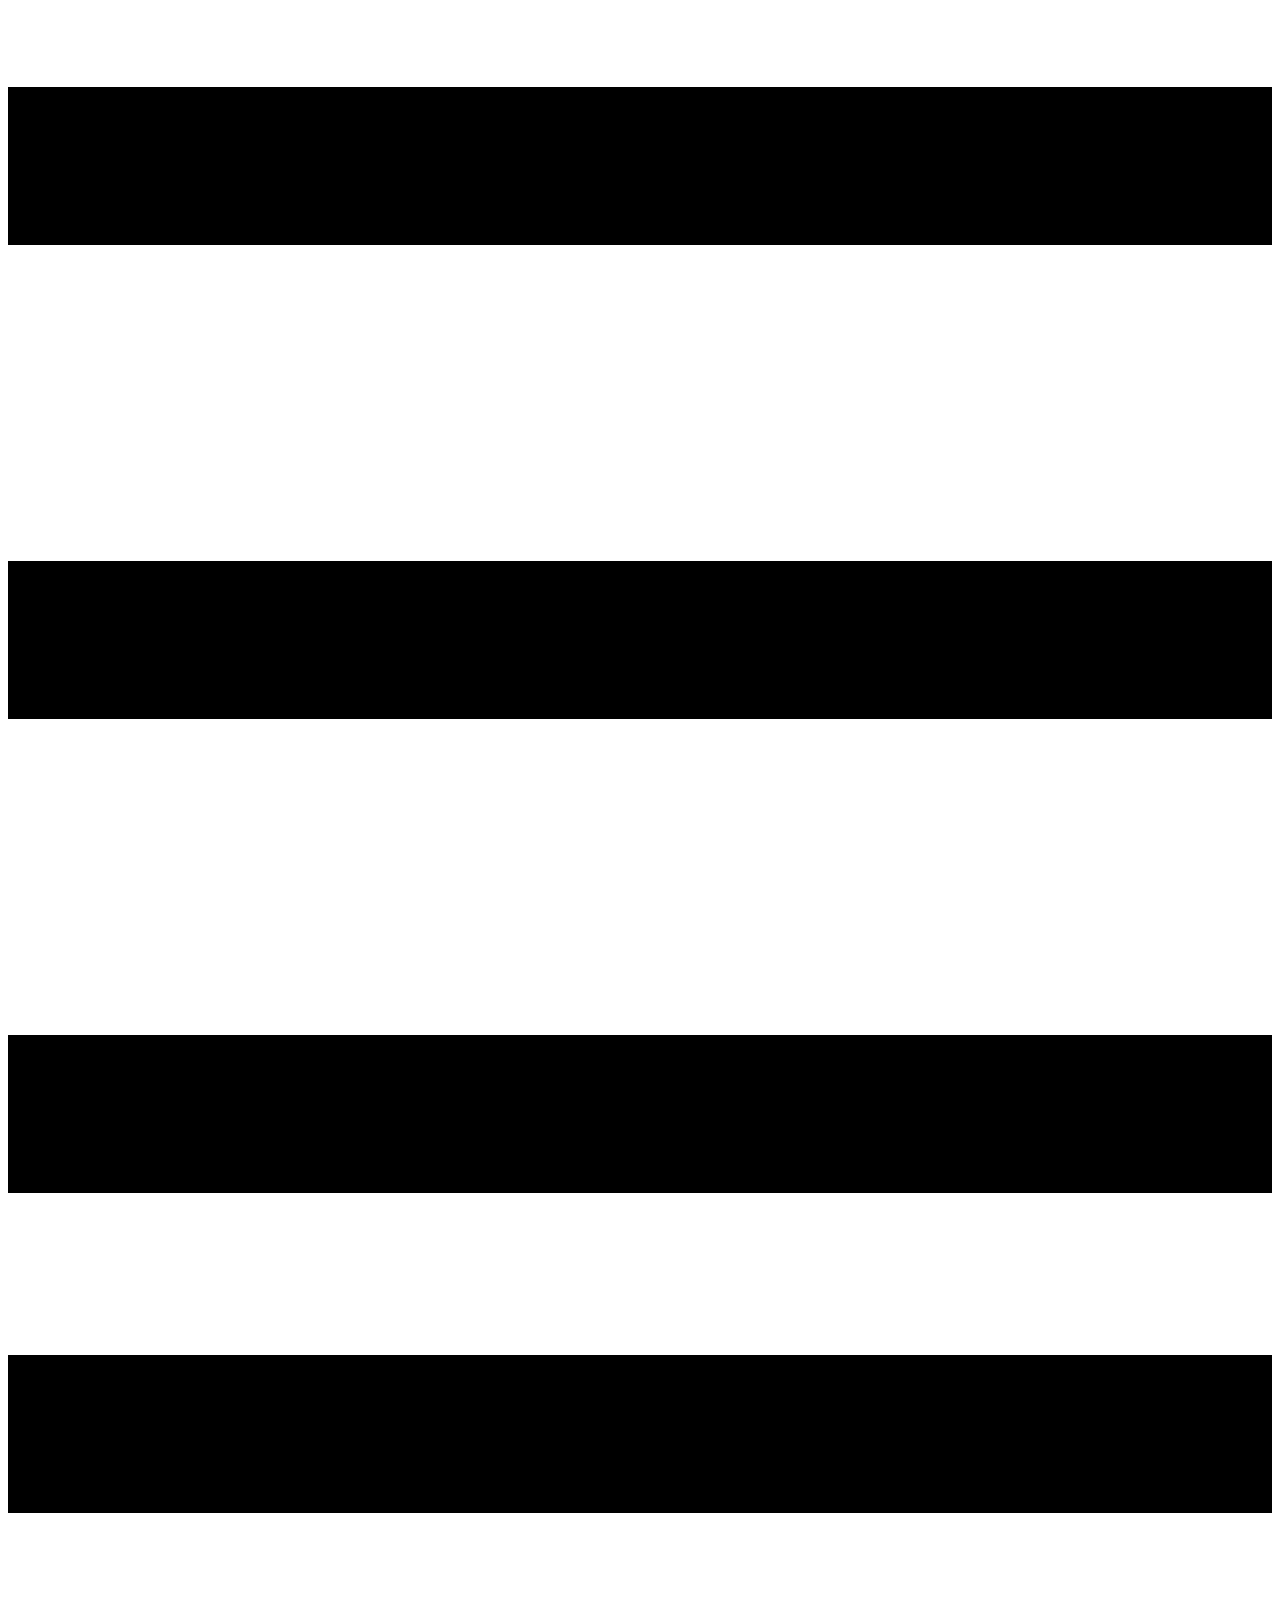
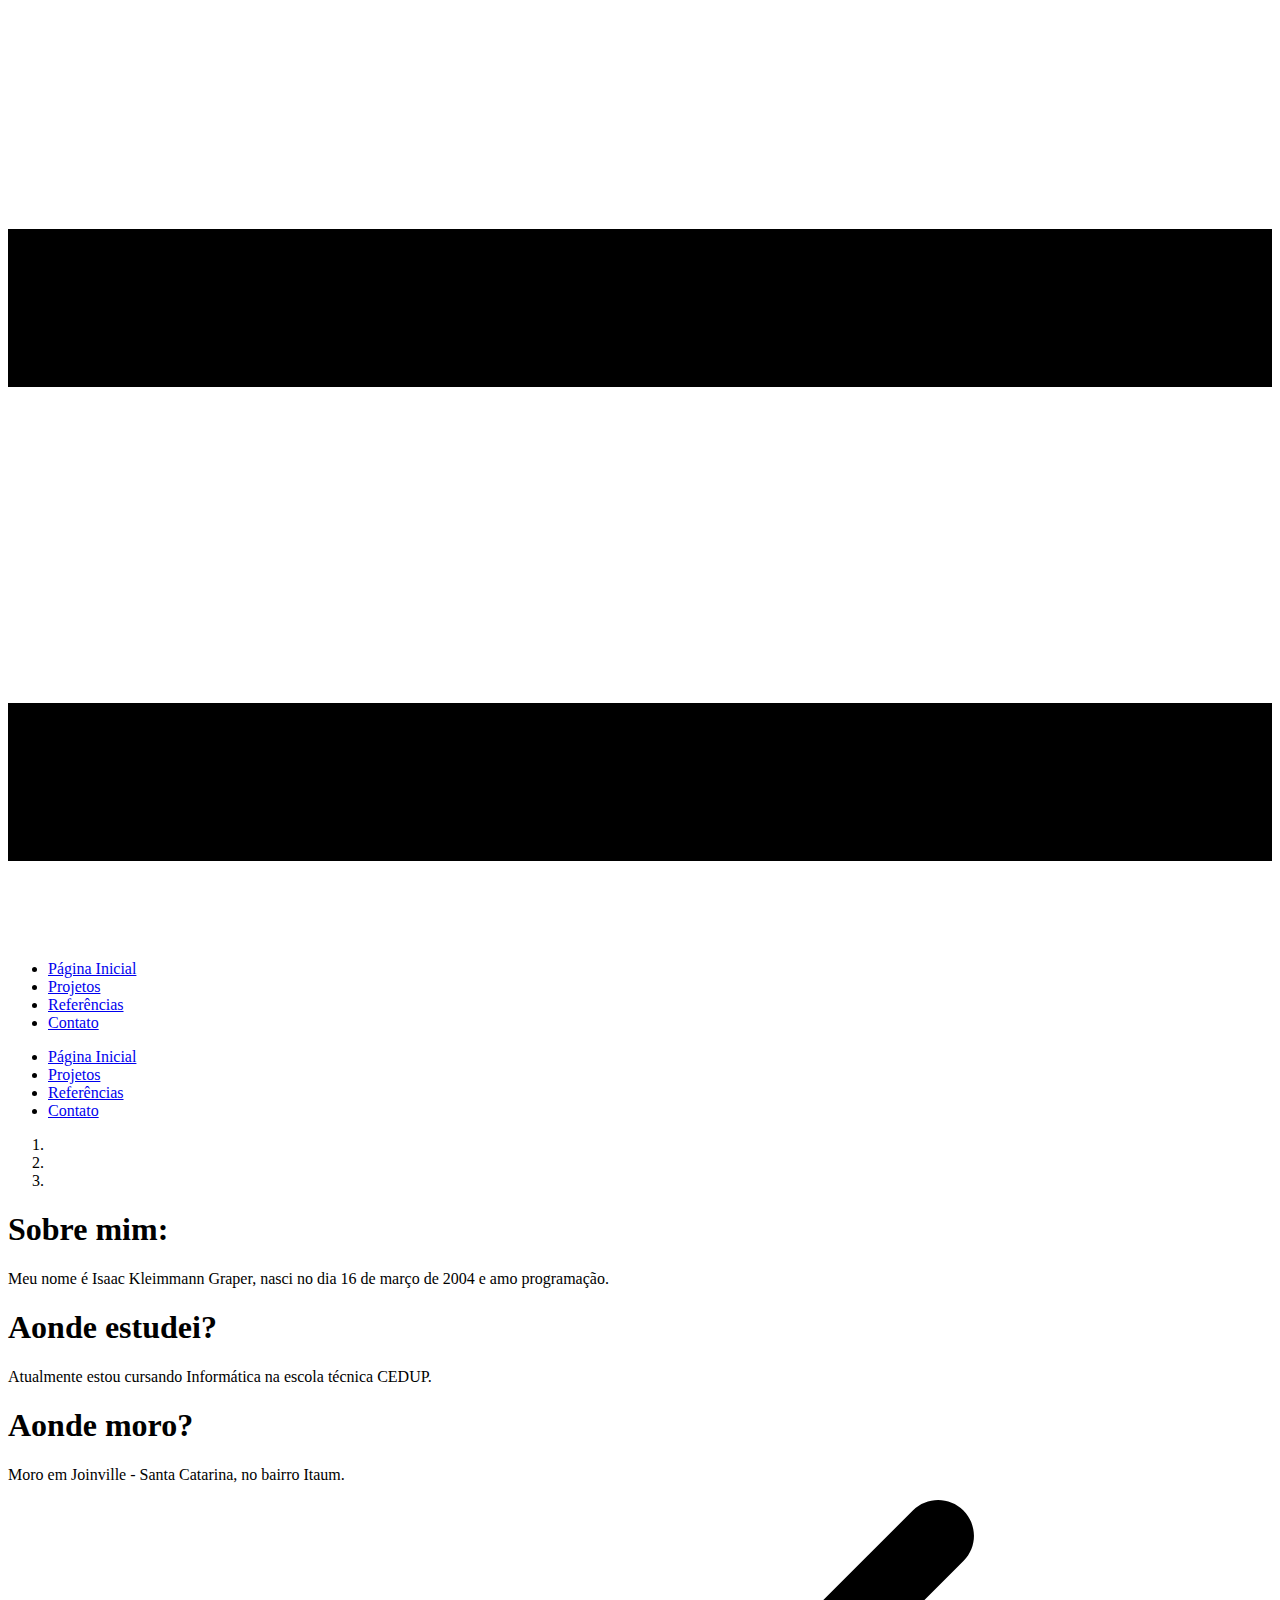
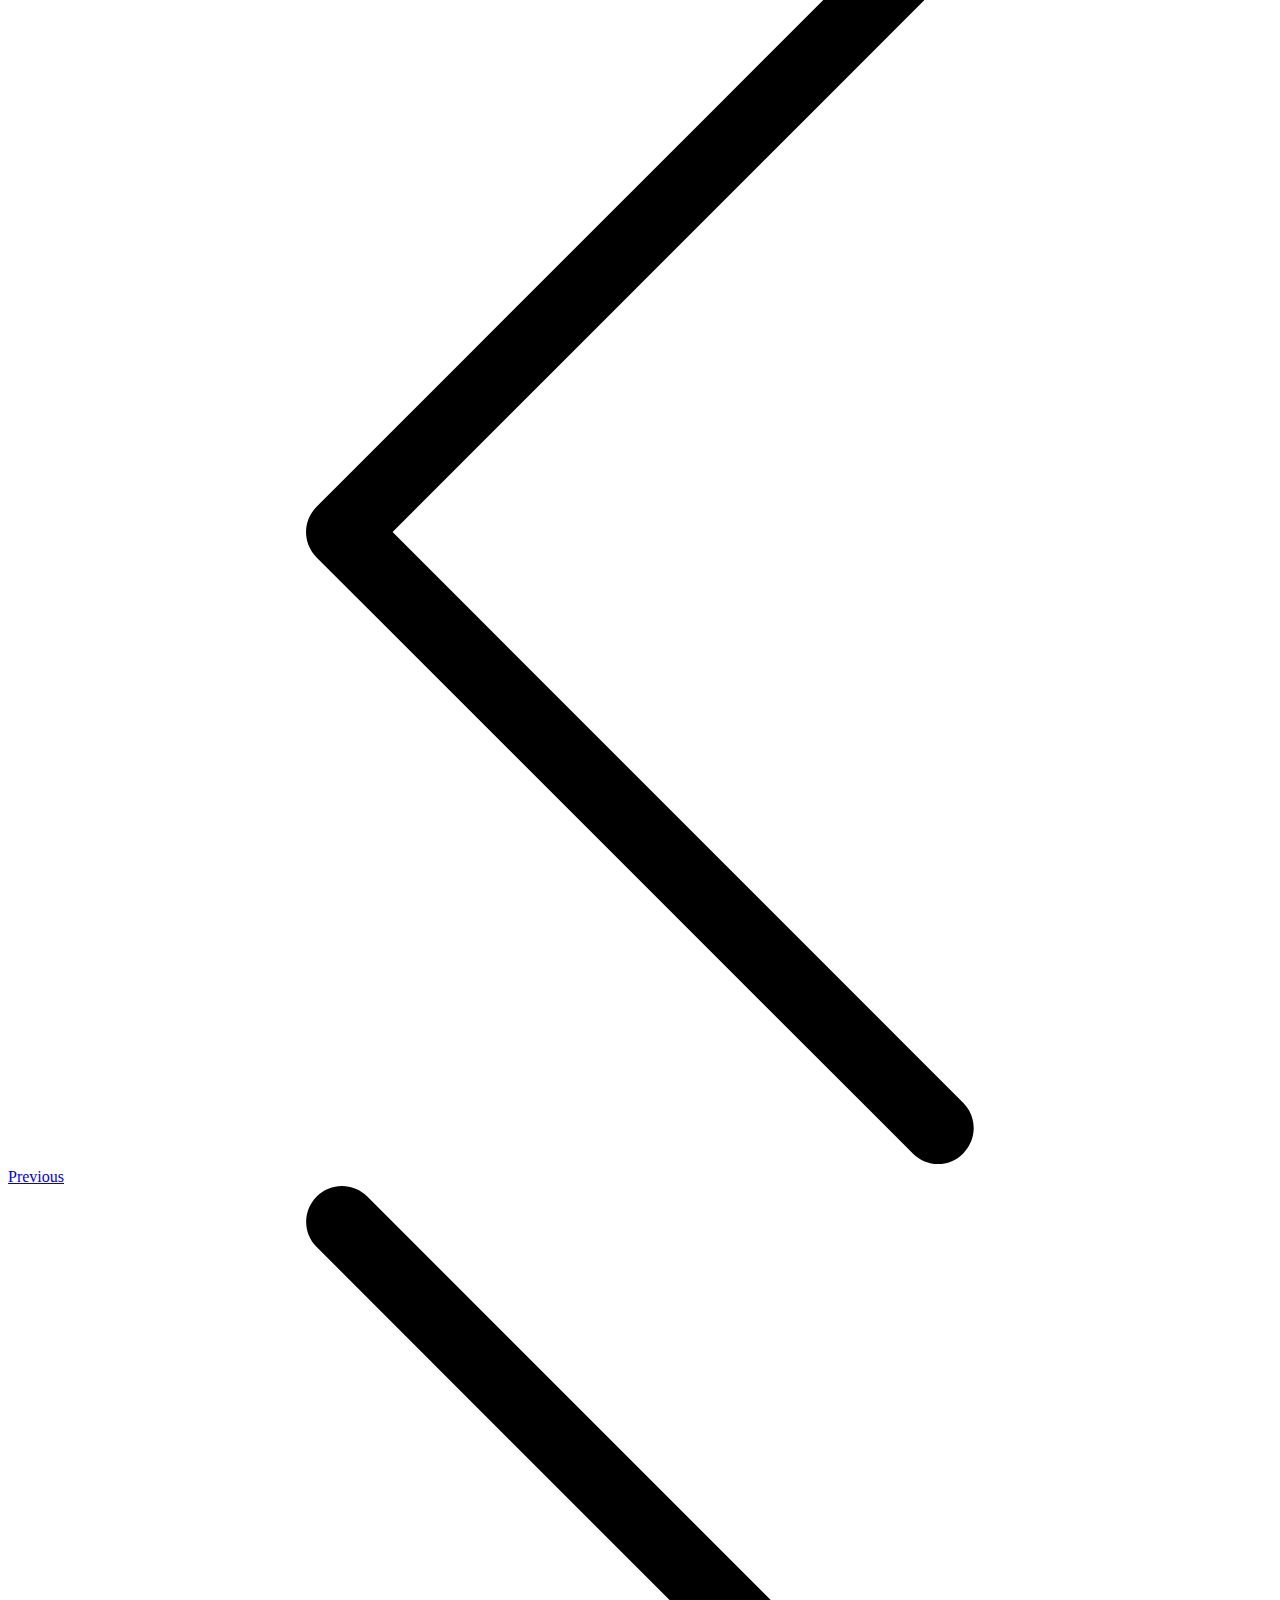
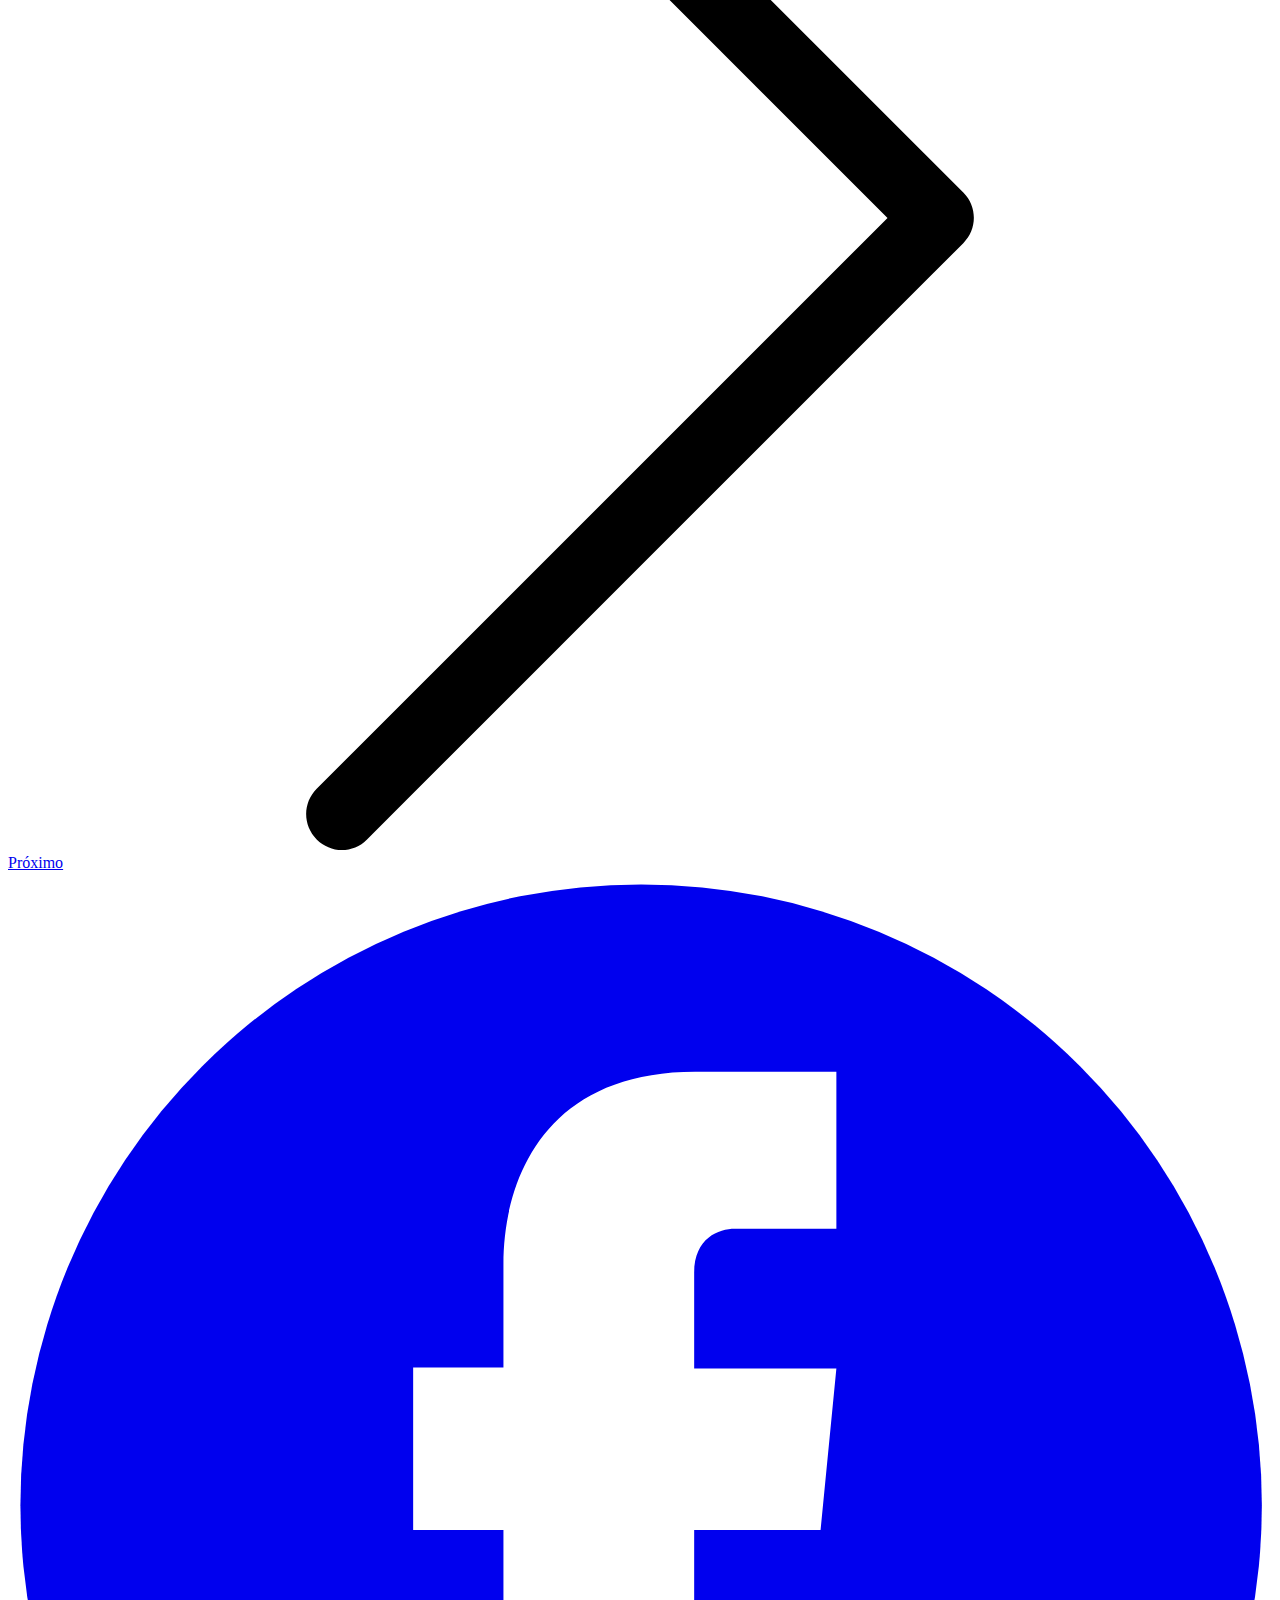
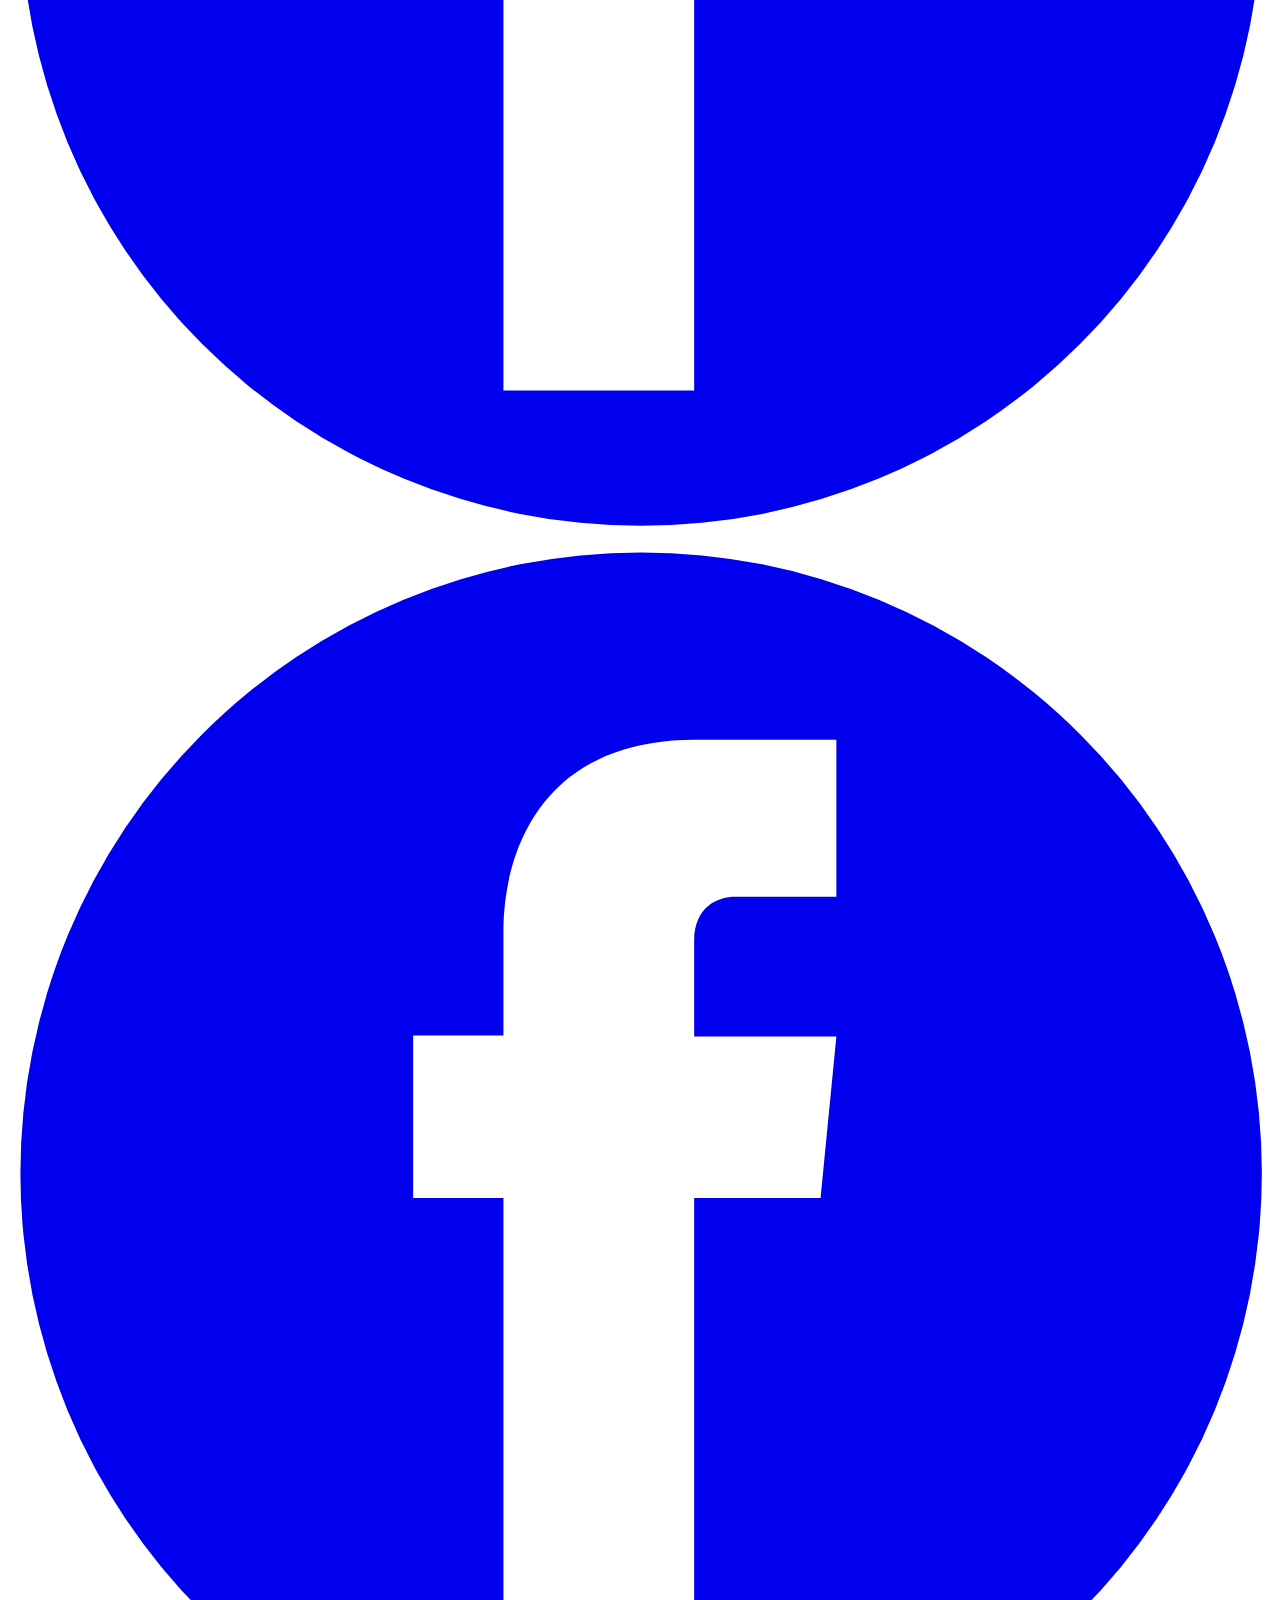
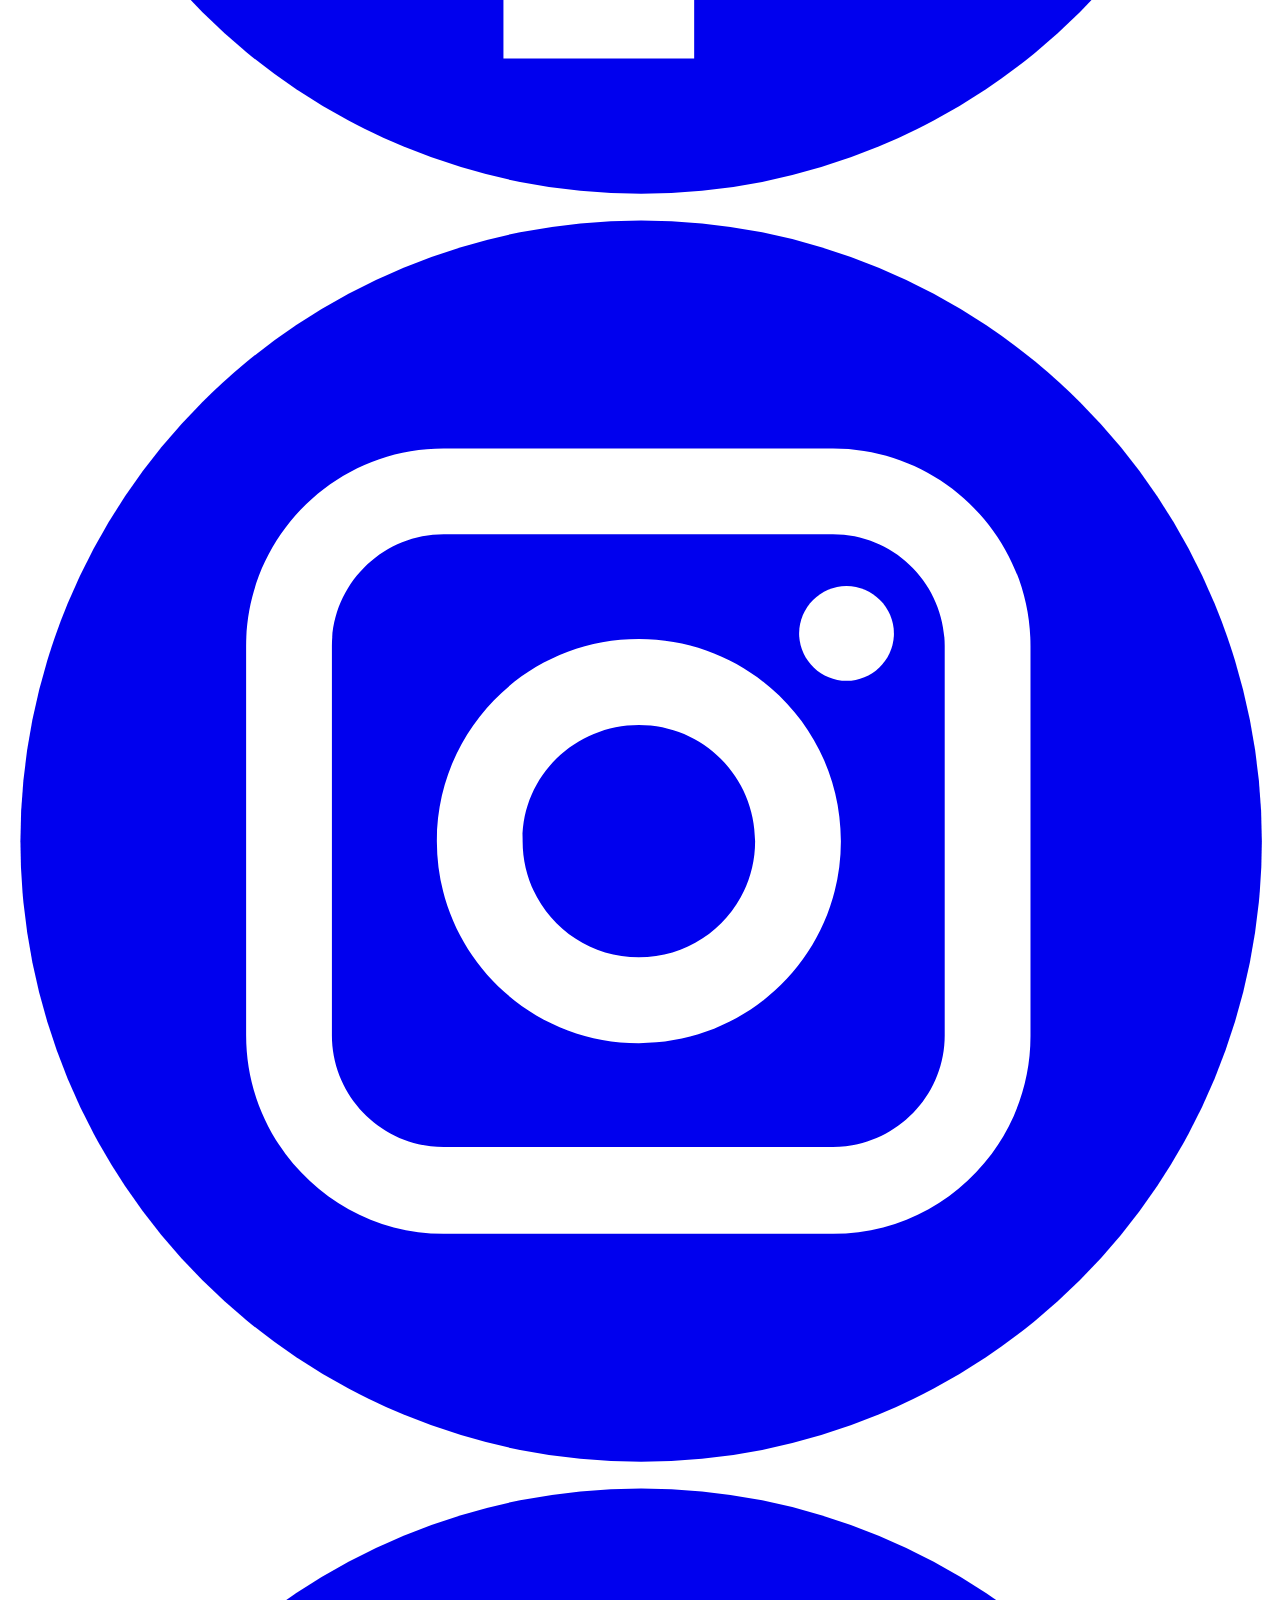
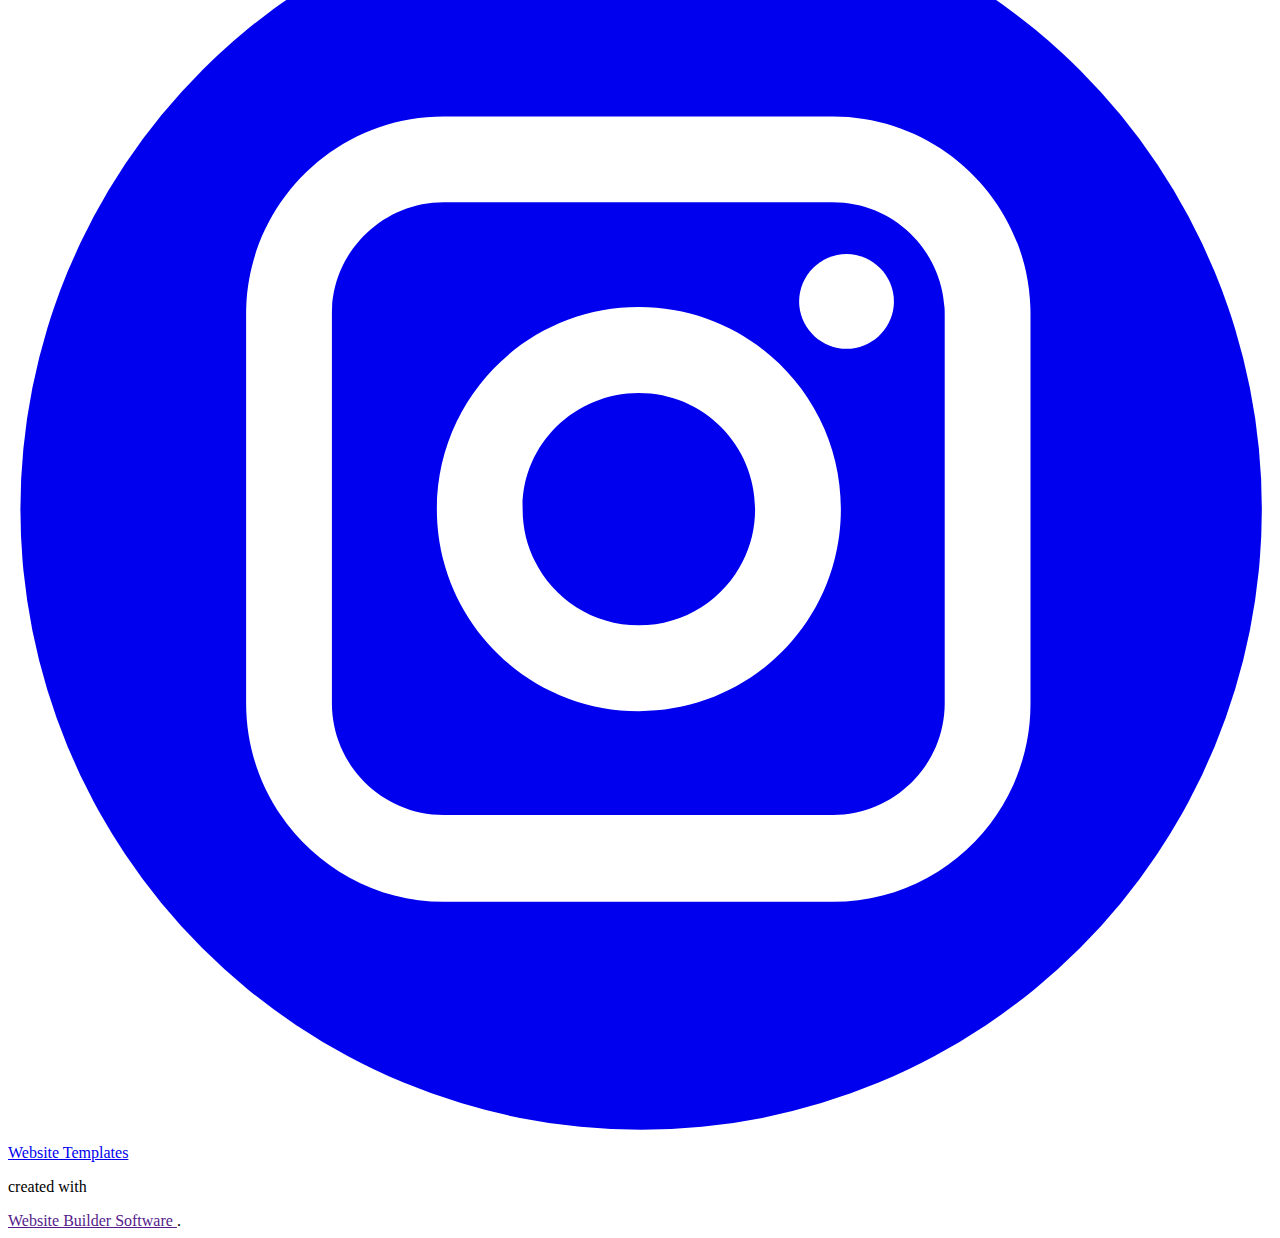
==== index.html @ 2d69f606 "Rename Página-Inicial.html to index.html" ====
<!DOCTYPE html>
<html style="font-size: 16px;" lang="pt"><head>
    <meta name="viewport" content="width=device-width, initial-scale=1.0">
    <meta charset="utf-8">
    <meta name="keywords" content="Sobre mim:, Aonde estudei?, Aonde moro?">
    <meta name="description" content="">
    <title>Página Inicial</title>
    <link rel="stylesheet" href="nicepage.css" media="screen">
<link rel="stylesheet" href="Página-Inicial.css" media="screen">
    <script class="u-script" type="text/javascript" src="jquery.js" defer=""></script>
    <script class="u-script" type="text/javascript" src="nicepage.js" defer=""></script>
    <meta name="generator" content="Nicepage 4.19.3, nicepage.com">
    <link id="u-theme-google-font" rel="stylesheet" href="https://fonts.googleapis.com/css?family=Roboto:100,100i,300,300i,400,400i,500,500i,700,700i,900,900i|Open+Sans:300,300i,400,400i,500,500i,600,600i,700,700i,800,800i">
    
    
    <script type="application/ld+json">{
		"@context": "http://schema.org",
		"@type": "Organization",
		"name": "",
		"sameAs": [
				"https://www.facebook.com/isaac.graper.9",
				"https://www.instagram.com/ilyyzaac/"
		]
}</script>
    <meta name="theme-color" content="#478ac9">
    <meta property="og:title" content="Página Inicial">
    <meta property="og:type" content="website">
  </head>
  <body class="u-body u-xl-mode" data-lang="pt"><header class="u-clearfix u-header u-header" id="sec-ac06"><div class="u-clearfix u-sheet u-valign-middle u-sheet-1">
        <nav class="u-menu u-menu-one-level u-offcanvas u-menu-1">
          <div class="menu-collapse" style="font-size: 1rem; letter-spacing: 0px; font-weight: 700; text-transform: uppercase;">
            <a class="u-button-style u-custom-active-border-color u-custom-border u-custom-border-color u-custom-borders u-custom-hover-border-color u-custom-left-right-menu-spacing u-custom-padding-bottom u-custom-text-active-color u-custom-text-color u-custom-text-hover-color u-custom-top-bottom-menu-spacing u-nav-link u-text-active-palette-1-base u-text-hover-palette-2-base" href="#">
              <svg class="u-svg-link" viewBox="0 0 24 24"><use xmlns:xlink="http://www.w3.org/1999/xlink" xlink:href="#menu-hamburger"></use></svg>
              <svg class="u-svg-content" version="1.1" id="menu-hamburger" viewBox="0 0 16 16" x="0px" y="0px" xmlns:xlink="http://www.w3.org/1999/xlink" xmlns="http://www.w3.org/2000/svg"><g><rect y="1" width="16" height="2"></rect><rect y="7" width="16" height="2"></rect><rect y="13" width="16" height="2"></rect>
</g></svg>
            </a>
          </div>
          <div class="u-custom-menu u-nav-container">
            <ul class="u-nav u-spacing-30 u-unstyled u-nav-1"><li class="u-nav-item"><a class="u-border-5 u-border-active-custom-color-2 u-border-hover-custom-color-2 u-border-no-left u-border-no-right u-border-no-top u-button-style u-nav-link u-text-active-grey-90 u-text-grey-90 u-text-hover-grey-90" href="Página-Inicial.html" style="padding: 10px 0px;">Página Inicial</a>
</li><li class="u-nav-item"><a class="u-border-5 u-border-active-custom-color-2 u-border-hover-custom-color-2 u-border-no-left u-border-no-right u-border-no-top u-button-style u-nav-link u-text-active-grey-90 u-text-grey-90 u-text-hover-grey-90" href="Projetos.html" style="padding: 10px 0px;">Projetos</a>
</li><li class="u-nav-item"><a class="u-border-5 u-border-active-custom-color-2 u-border-hover-custom-color-2 u-border-no-left u-border-no-right u-border-no-top u-button-style u-nav-link u-text-active-grey-90 u-text-grey-90 u-text-hover-grey-90" href="Referências.html" style="padding: 10px 0px;">Referências</a>
</li><li class="u-nav-item"><a class="u-border-5 u-border-active-custom-color-2 u-border-hover-custom-color-2 u-border-no-left u-border-no-right u-border-no-top u-button-style u-nav-link u-text-active-grey-90 u-text-grey-90 u-text-hover-grey-90" href="Contato.html" style="padding: 10px 0px;">Contato</a>
</li></ul>
          </div>
          <div class="u-custom-menu u-nav-container-collapse">
            <div class="u-black u-container-style u-inner-container-layout u-opacity u-opacity-95 u-sidenav">
              <div class="u-inner-container-layout u-sidenav-overflow">
                <div class="u-menu-close"></div>
                <ul class="u-align-center u-nav u-popupmenu-items u-unstyled u-nav-2"><li class="u-nav-item"><a class="u-button-style u-nav-link" href="Página-Inicial.html">Página Inicial</a>
</li><li class="u-nav-item"><a class="u-button-style u-nav-link" href="Projetos.html">Projetos</a>
</li><li class="u-nav-item"><a class="u-button-style u-nav-link" href="Referências.html">Referências</a>
</li><li class="u-nav-item"><a class="u-button-style u-nav-link" href="Contato.html">Contato</a>
</li></ul>
              </div>
            </div>
            <div class="u-black u-menu-overlay u-opacity u-opacity-70"></div>
          </div>
        </nav>
      </div></header>
    <section class="u-carousel u-slide u-block-dad3-1" id="carousel_ca0e" data-interval="5000" data-u-ride="carousel">
      <ol class="u-absolute-hcenter u-carousel-indicators u-block-dad3-2">
        <li data-u-target="#carousel_ca0e" class="u-active u-grey-30" data-u-slide-to="0"></li>
        <li data-u-target="#carousel_ca0e" class="u-grey-30" data-u-slide-to="1"></li>
        <li data-u-target="#carousel_ca0e" class="u-grey-30" data-u-slide-to="2"></li>
      </ol>
      <div class="u-carousel-inner" role="listbox">
        <div class="u-active u-align-center u-carousel-item u-clearfix u-image u-shading u-section-1-1" src="" data-image-width="1280" data-image-height="853">
          <div class="u-clearfix u-sheet u-valign-middle-xs u-sheet-1">
            <div class="u-container-style u-custom-color-2 u-expanded-width-xs u-group u-opacity u-opacity-10 u-radius-25 u-shape-round u-group-1">
              <div class="u-container-layout u-container-layout-1">
                <h1 class="u-text u-text-default u-title u-text-1">Sobre mim:</h1>
                <p class="u-align-justify-xs u-large-text u-text u-text-variant u-text-2">Meu nome é Isaac Kleimmann Graper, nasci no dia 16 de março de 2004 e amo programação.</p>
              </div>
            </div>
          </div>
        </div>
        <div class="u-align-center u-carousel-item u-clearfix u-image u-shading u-section-1-2" src="" data-image-width="1280" data-image-height="854">
          <div class="u-clearfix u-sheet u-valign-middle-xs u-sheet-1">
            <div class="u-container-style u-group u-opacity u-opacity-15 u-palette-1-dark-1 u-radius-25 u-shape-round u-group-1">
              <div class="u-container-layout u-container-layout-1">
                <h1 class="u-text u-text-default u-title u-text-1">Aonde estudei?</h1>
                <p class="u-align-justify-xs u-large-text u-text u-text-variant u-text-2">Atualmente estou cursando Informática na escola técnica CEDUP.</p>
              </div>
            </div>
          </div>
        </div>
        <div class="u-align-center u-carousel-item u-clearfix u-image u-shading u-section-1-3" src="" data-image-width="1280" data-image-height="854">
          <div class="u-clearfix u-sheet u-sheet-1">
            <div class="u-container-style u-group u-opacity u-opacity-10 u-palette-3-dark-1 u-radius-25 u-shape-round u-group-1">
              <div class="u-container-layout u-container-layout-1">
                <h1 class="u-text u-text-default u-title u-text-1">Aonde moro?</h1>
                <p class="u-align-justify-xs u-large-text u-text u-text-variant u-text-2"> Moro em Joinville - Santa Catarina, no bairro Itaum.</p>
              </div>
            </div>
          </div>
        </div>
      </div>
      <a class="u-absolute-vcenter u-carousel-control u-carousel-control-prev u-text-grey-30 u-block-dad3-3" href="#carousel_ca0e" role="button" data-u-slide="prev">
        <span aria-hidden="true">
          <svg class="u-svg-link" viewBox="0 0 477.175 477.175"><path d="M145.188,238.575l215.5-215.5c5.3-5.3,5.3-13.8,0-19.1s-13.8-5.3-19.1,0l-225.1,225.1c-5.3,5.3-5.3,13.8,0,19.1l225.1,225
                    c2.6,2.6,6.1,4,9.5,4s6.9-1.3,9.5-4c5.3-5.3,5.3-13.8,0-19.1L145.188,238.575z"></path></svg>
        </span>
        <span class="sr-only">Previous</span>
      </a>
      <a class="u-absolute-vcenter u-carousel-control u-carousel-control-next u-text-grey-30 u-block-dad3-4" href="#carousel_ca0e" role="button" data-u-slide="next">
        <span aria-hidden="true">
          <svg class="u-svg-link" viewBox="0 0 477.175 477.175"><path d="M360.731,229.075l-225.1-225.1c-5.3-5.3-13.8-5.3-19.1,0s-5.3,13.8,0,19.1l215.5,215.5l-215.5,215.5
                    c-5.3,5.3-5.3,13.8,0,19.1c2.6,2.6,6.1,4,9.5,4c3.4,0,6.9-1.3,9.5-4l225.1-225.1C365.931,242.875,365.931,234.275,360.731,229.075z"></path></svg>
        </span>
        <span class="sr-only">Próximo</span>
      </a>
    </section>
    
    
    <footer class="u-align-center u-clearfix u-footer u-grey-80 u-footer" id="sec-5b18"><div class="u-align-left u-clearfix u-sheet u-valign-middle u-sheet-1">
        <div class="u-social-icons u-spacing-50 u-social-icons-1">
          <a class="u-social-url" title="facebook" target="_blank" href="https://www.facebook.com/isaac.graper.9"><span class="u-icon u-social-facebook u-social-icon u-text-black u-icon-1"><svg class="u-svg-link" preserveAspectRatio="xMidYMin slice" viewBox="0 0 112 112" style=""><use xmlns:xlink="http://www.w3.org/1999/xlink" xlink:href="#svg-17f6"></use></svg><svg class="u-svg-content" viewBox="0 0 112 112" x="0" y="0" id="svg-17f6"><circle fill="currentColor" cx="56.1" cy="56.1" r="55"></circle><path fill="#FFFFFF" d="M73.5,31.6h-9.1c-1.4,0-3.6,0.8-3.6,3.9v8.5h12.6L72,58.3H60.8v40.8H43.9V58.3h-8V43.9h8v-9.2
c0-6.7,3.1-17,17-17h12.5v13.9H73.5z"></path></svg></span>
          </a>
          <a class="u-social-url" title="instagram" target="_blank" href="https://www.instagram.com/ilyyzaac/"><span class="u-icon u-social-icon u-social-instagram u-text-black u-icon-2"><svg class="u-svg-link" preserveAspectRatio="xMidYMin slice" viewBox="0 0 112 112" style=""><use xmlns:xlink="http://www.w3.org/1999/xlink" xlink:href="#svg-9fa8"></use></svg><svg class="u-svg-content" viewBox="0 0 112 112" x="0" y="0" id="svg-9fa8"><circle fill="currentColor" cx="56.1" cy="56.1" r="55"></circle><path fill="#FFFFFF" d="M55.9,38.2c-9.9,0-17.9,8-17.9,17.9C38,66,46,74,55.9,74c9.9,0,17.9-8,17.9-17.9C73.8,46.2,65.8,38.2,55.9,38.2
z M55.9,66.4c-5.7,0-10.3-4.6-10.3-10.3c-0.1-5.7,4.6-10.3,10.3-10.3c5.7,0,10.3,4.6,10.3,10.3C66.2,61.8,61.6,66.4,55.9,66.4z"></path><path fill="#FFFFFF" d="M74.3,33.5c-2.3,0-4.2,1.9-4.2,4.2s1.9,4.2,4.2,4.2s4.2-1.9,4.2-4.2S76.6,33.5,74.3,33.5z"></path><path fill="#FFFFFF" d="M73.1,21.3H38.6c-9.7,0-17.5,7.9-17.5,17.5v34.5c0,9.7,7.9,17.6,17.5,17.6h34.5c9.7,0,17.5-7.9,17.5-17.5V38.8
C90.6,29.1,82.7,21.3,73.1,21.3z M83,73.3c0,5.5-4.5,9.9-9.9,9.9H38.6c-5.5,0-9.9-4.5-9.9-9.9V38.8c0-5.5,4.5-9.9,9.9-9.9h34.5
c5.5,0,9.9,4.5,9.9,9.9V73.3z"></path></svg></span>
          </a>
        </div>
      </div></footer>
    <section class="u-backlink u-clearfix u-grey-80">
      <a class="u-link" href="https://nicepage.com/website-templates" target="_blank">
        <span>Website Templates</span>
      </a>
      <p class="u-text">
        <span>created with</span>
      </p>
      <a class="u-link" href="" target="_blank">
        <span>Website Builder Software</span>
      </a>. 
    </section>
  
</body></html>
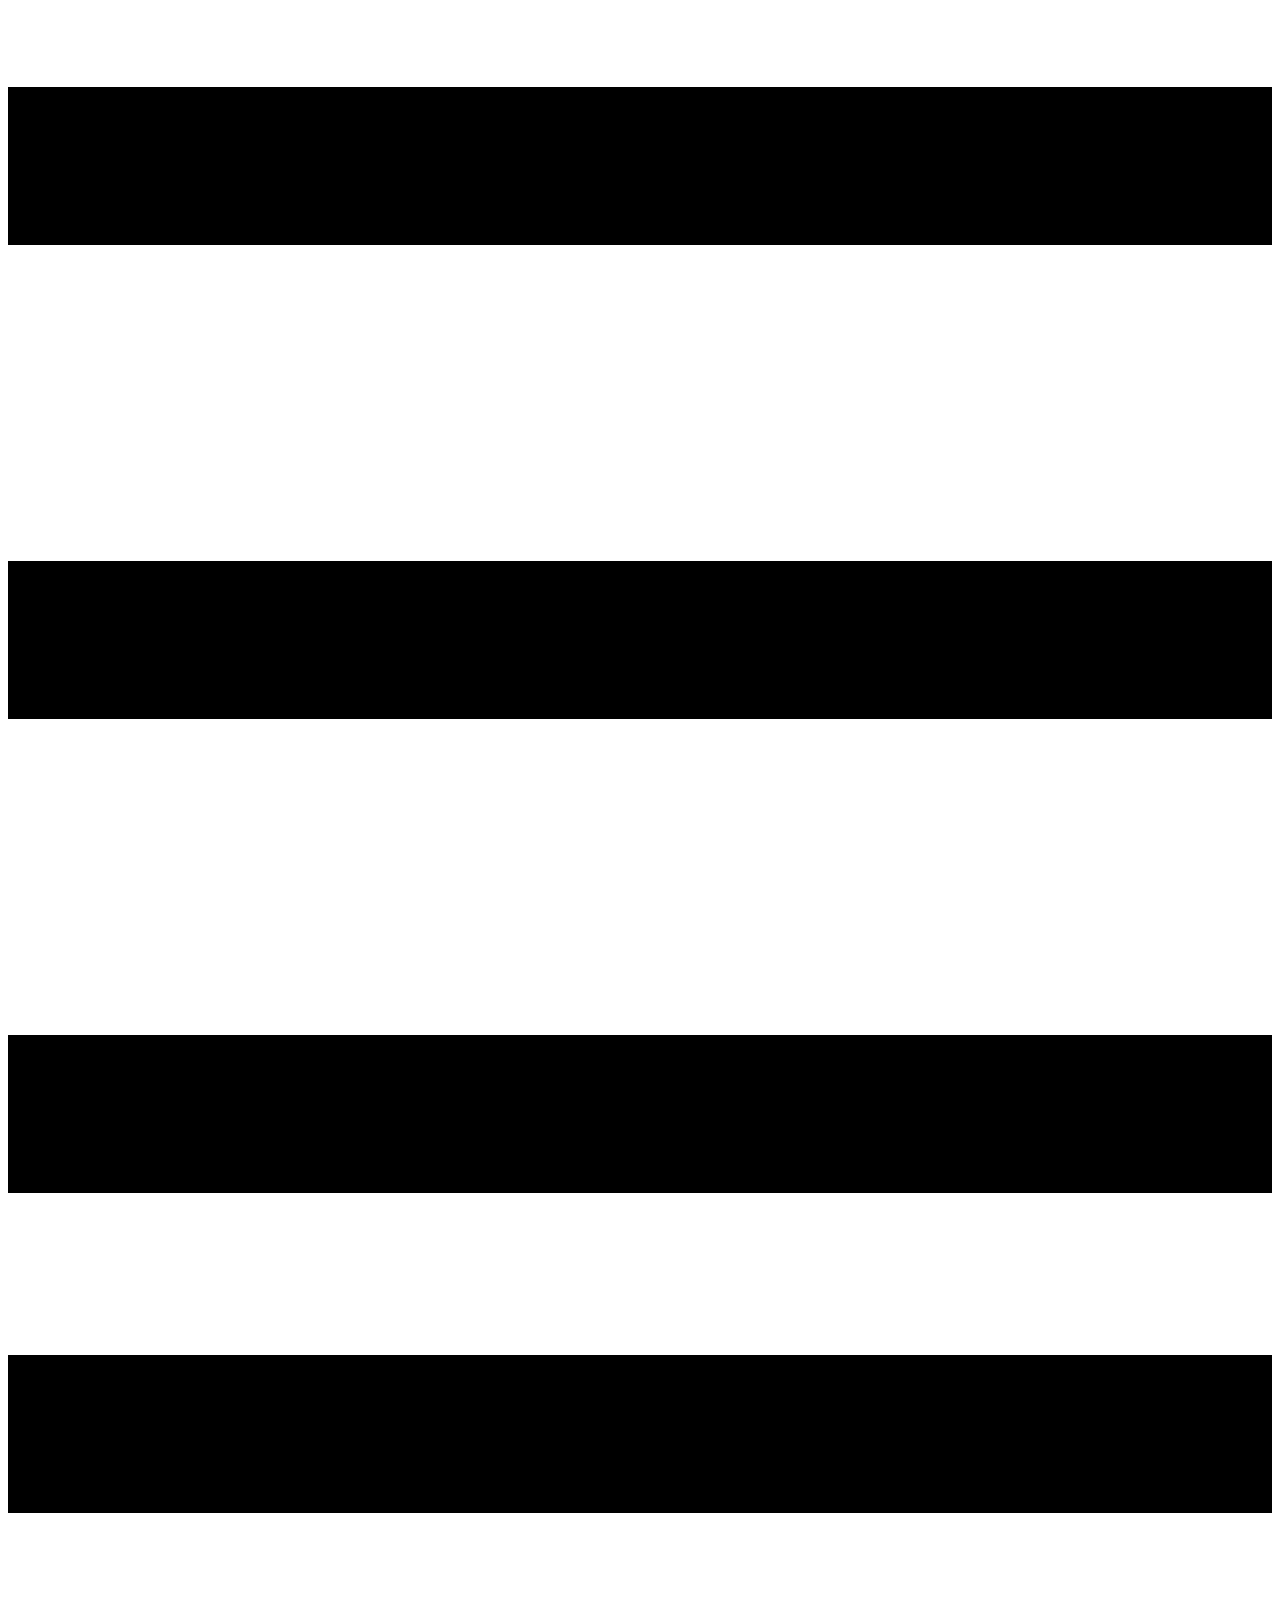
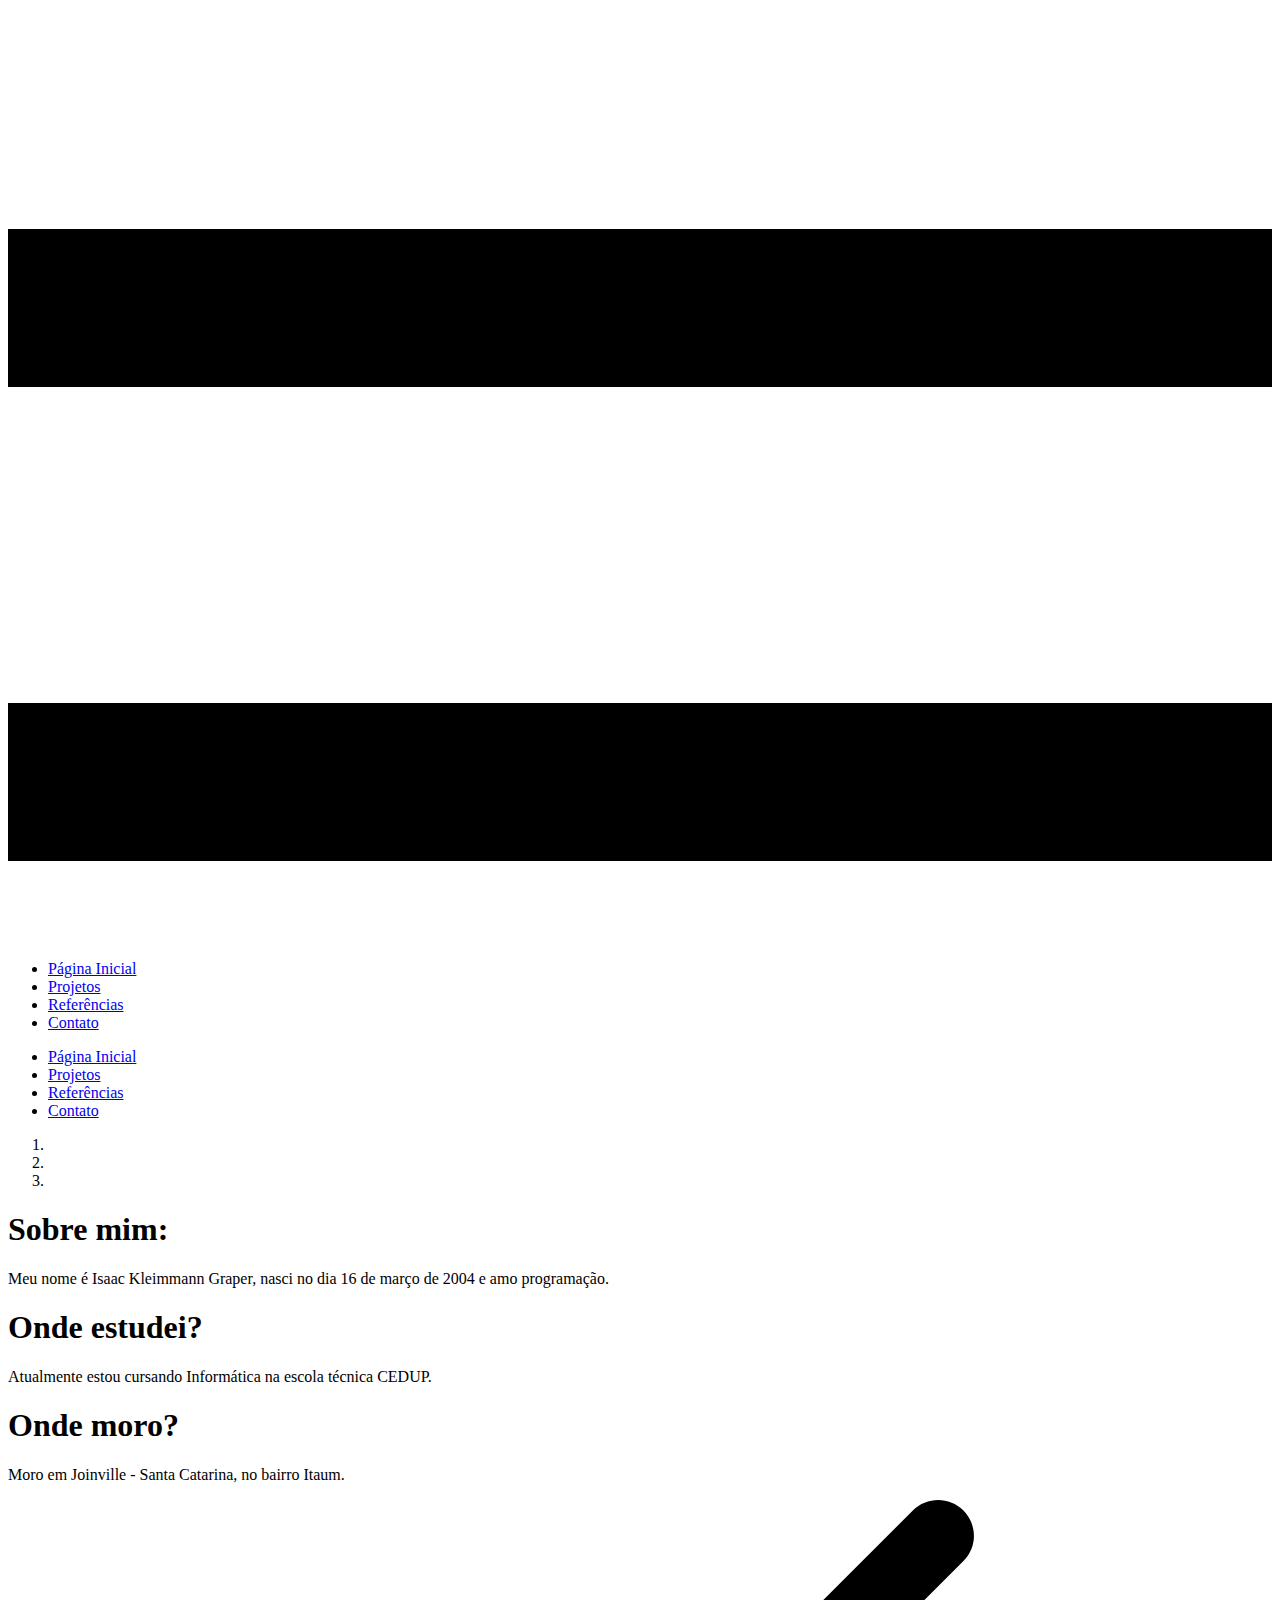
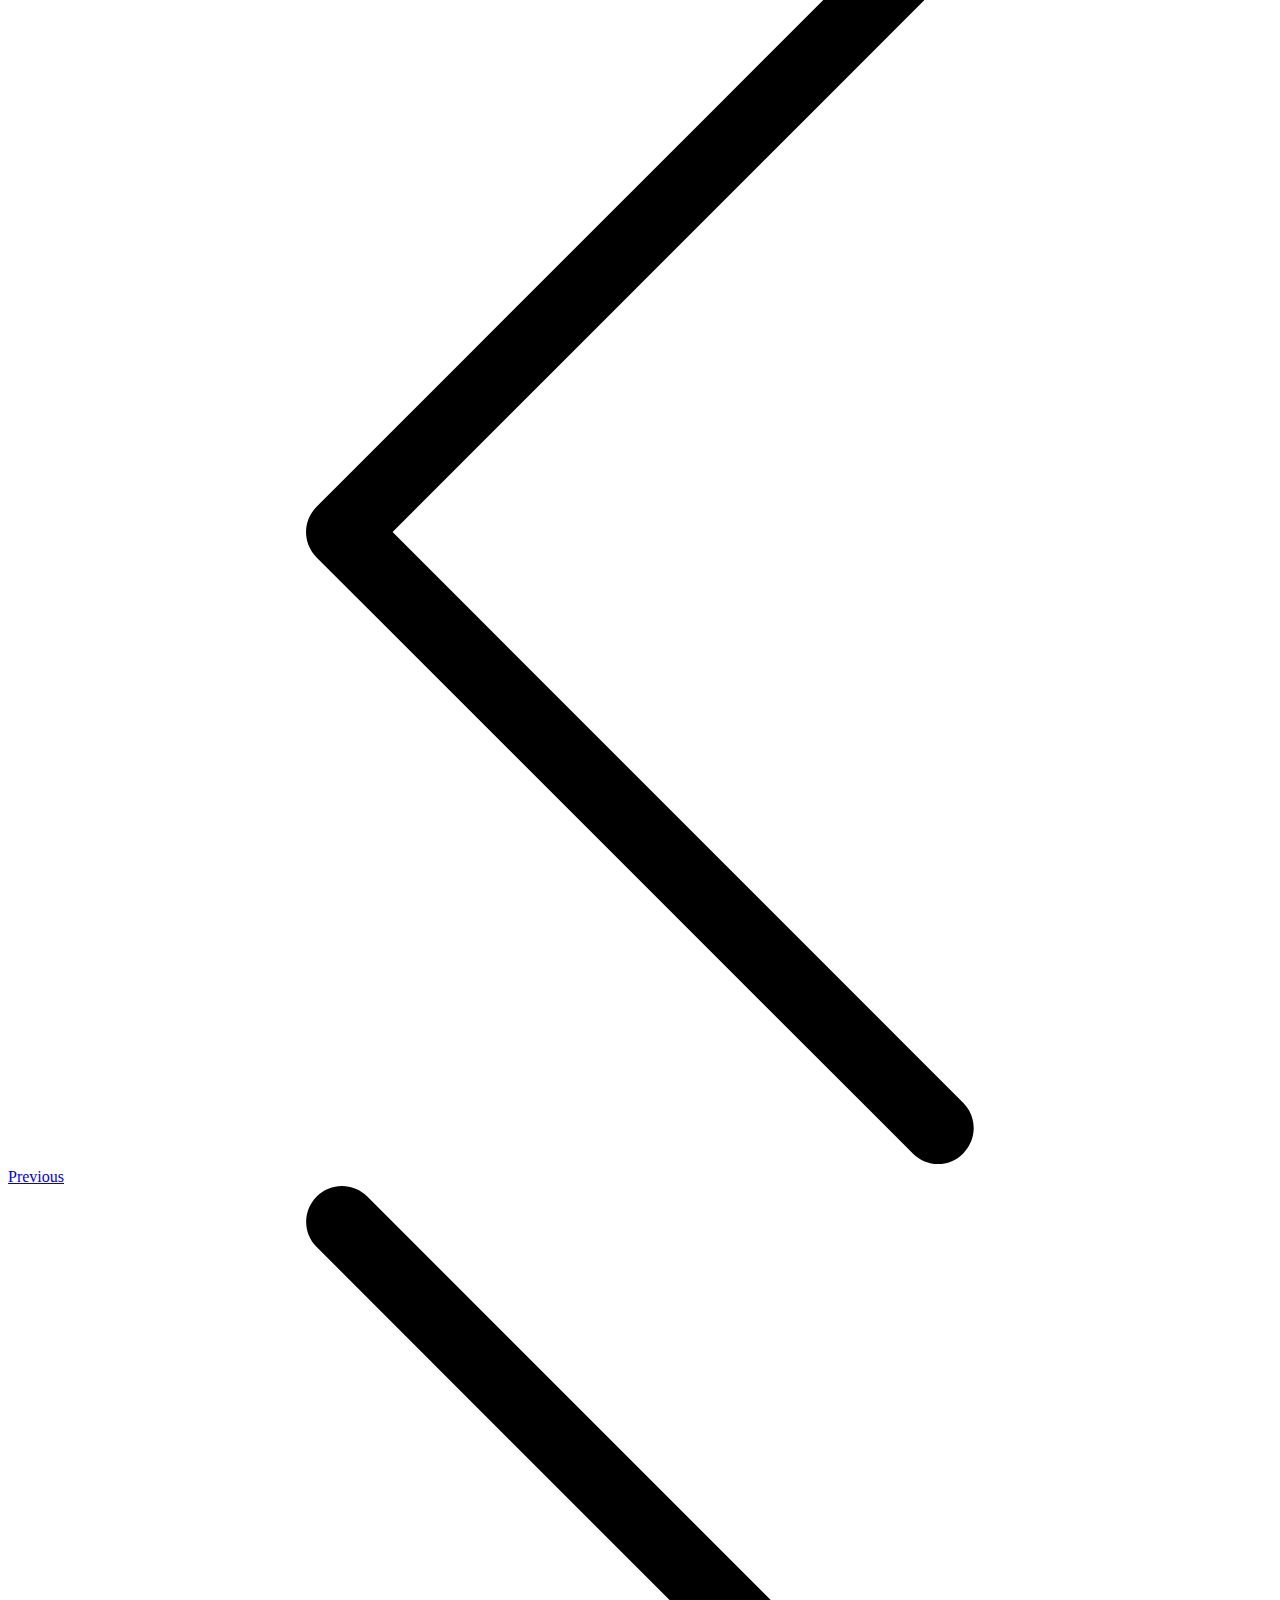
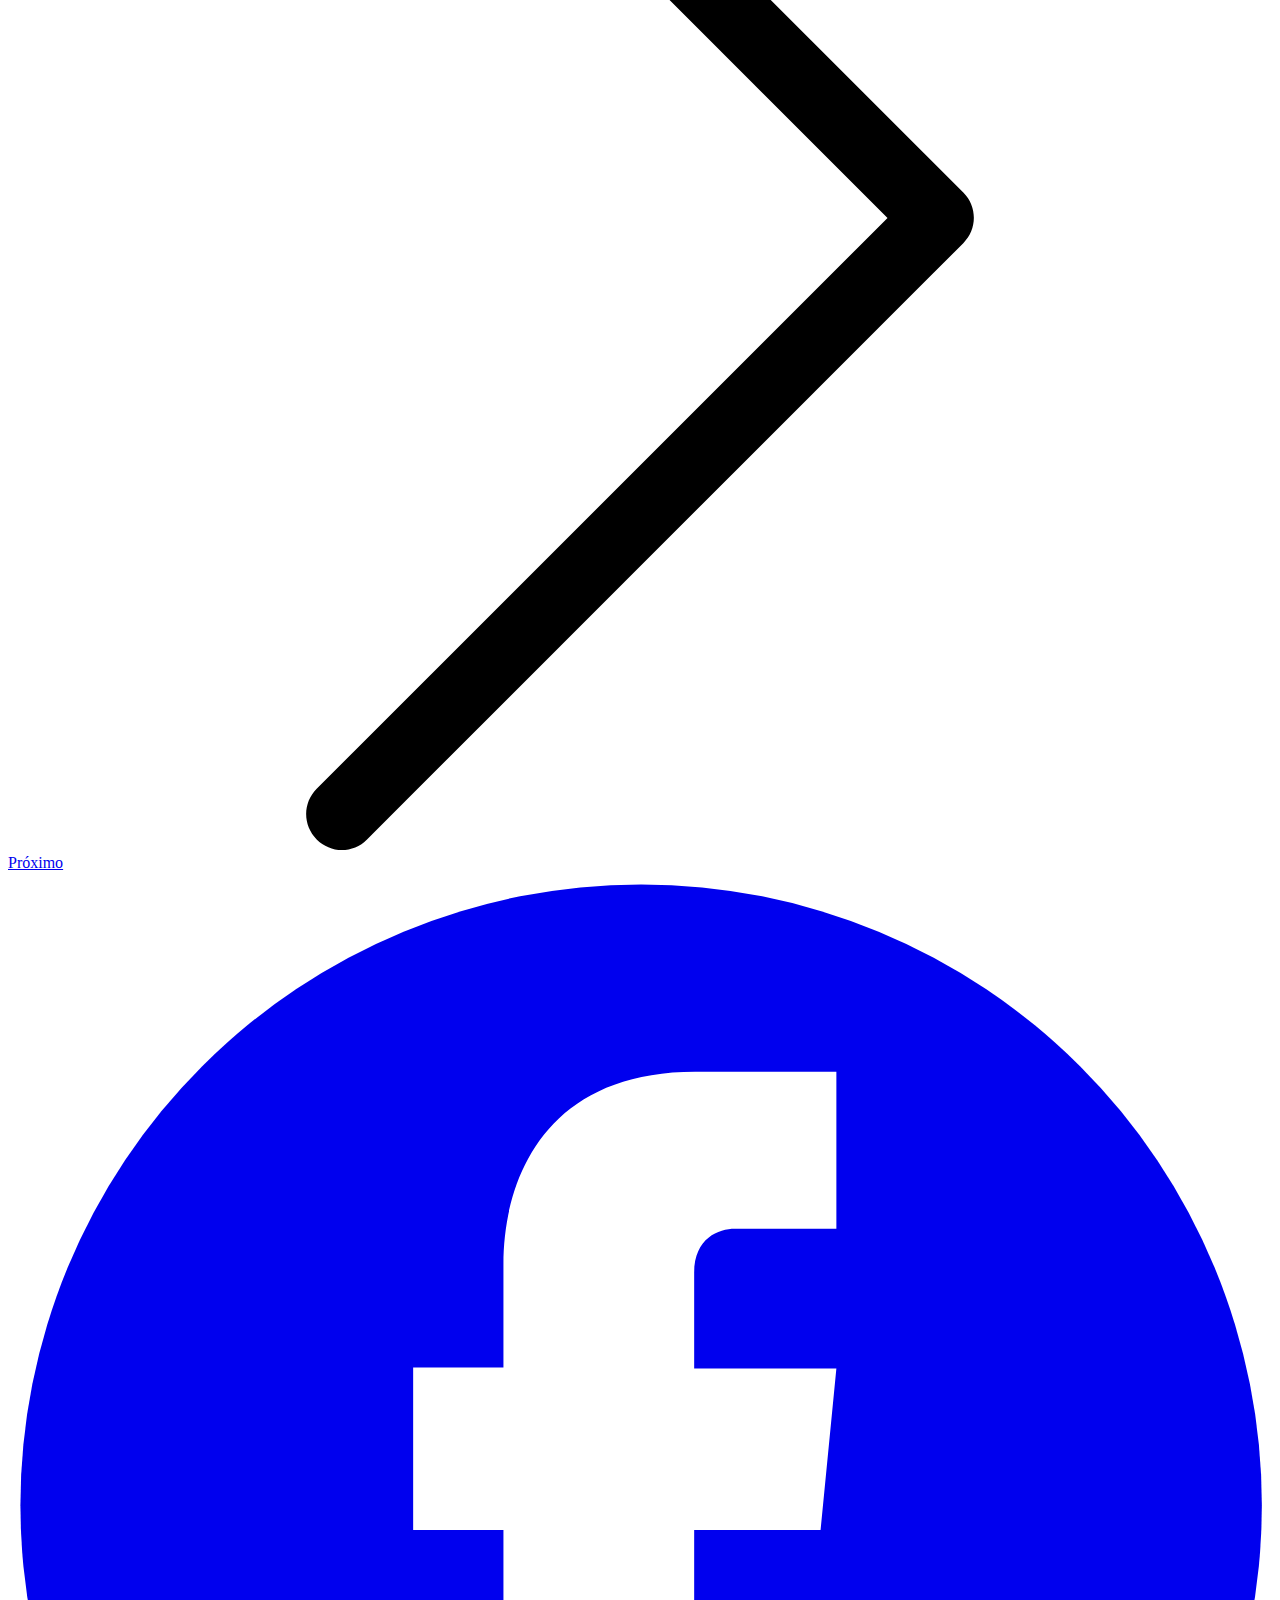
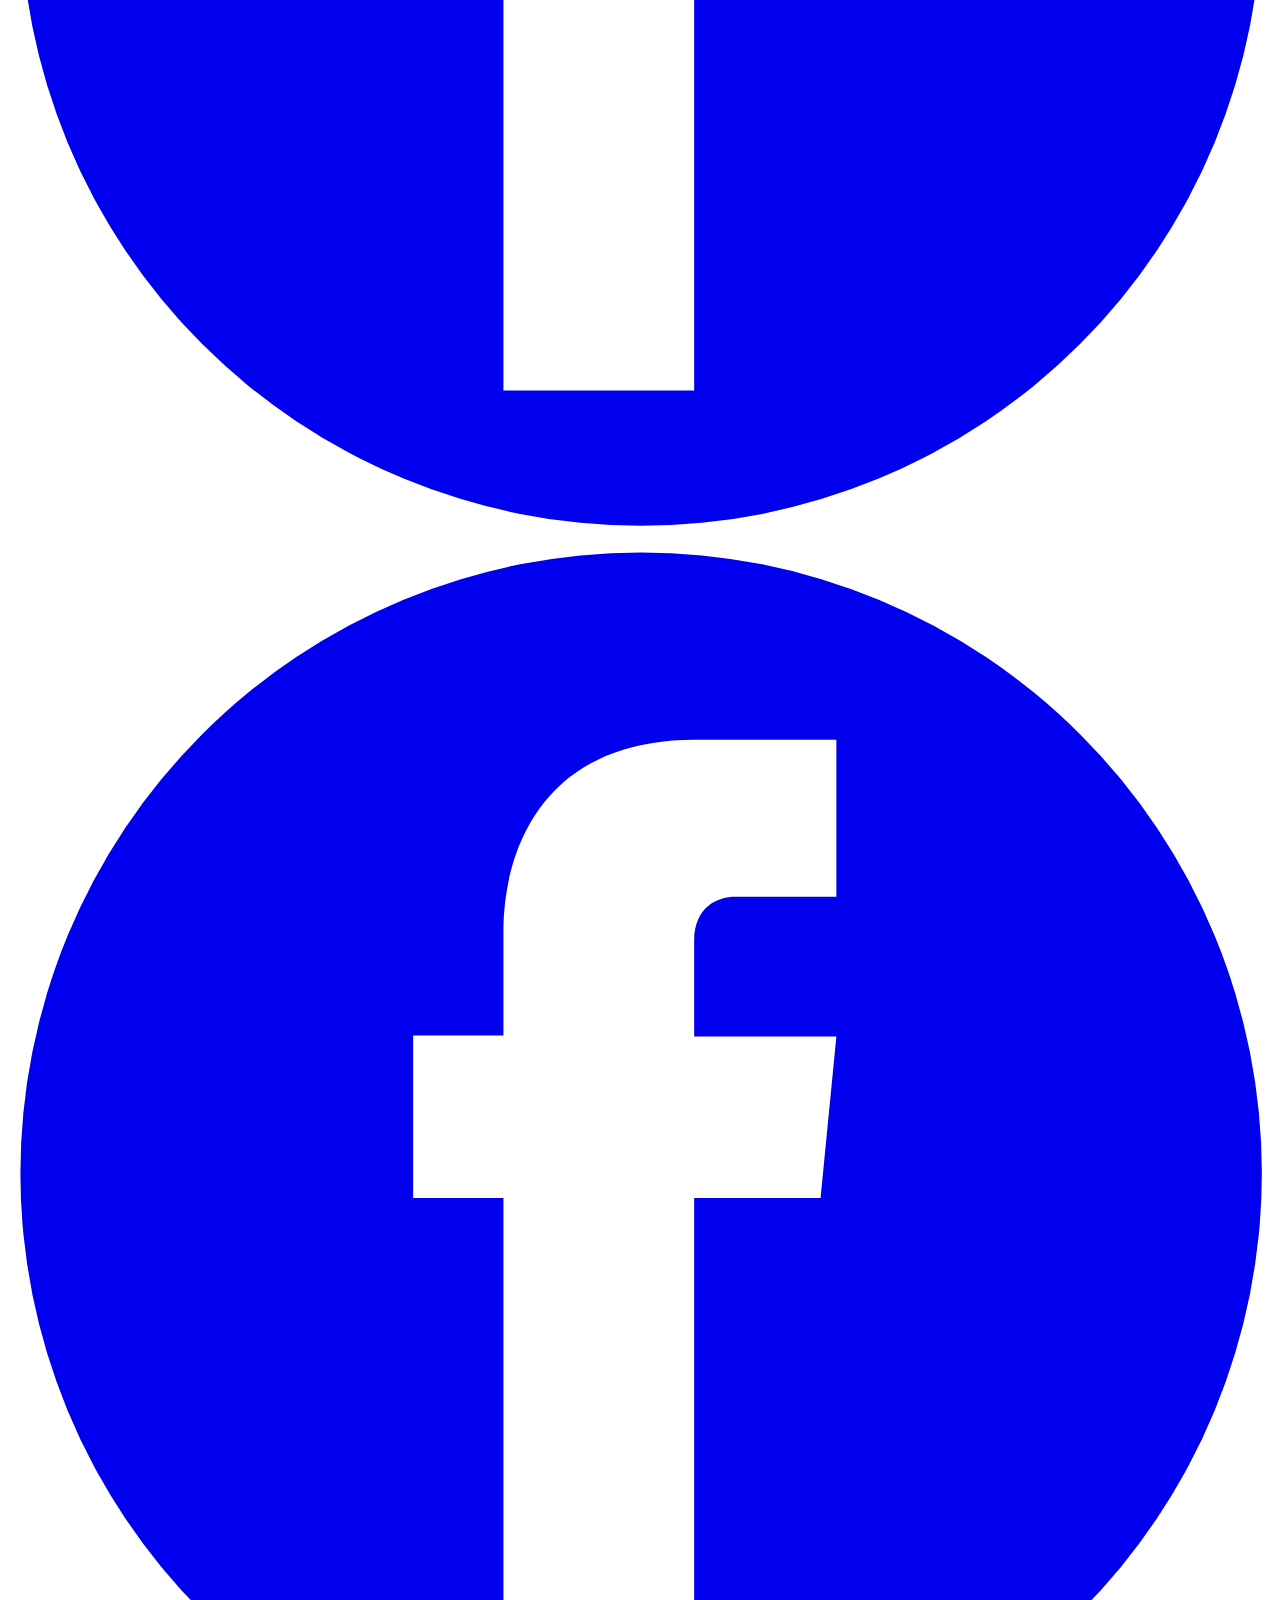
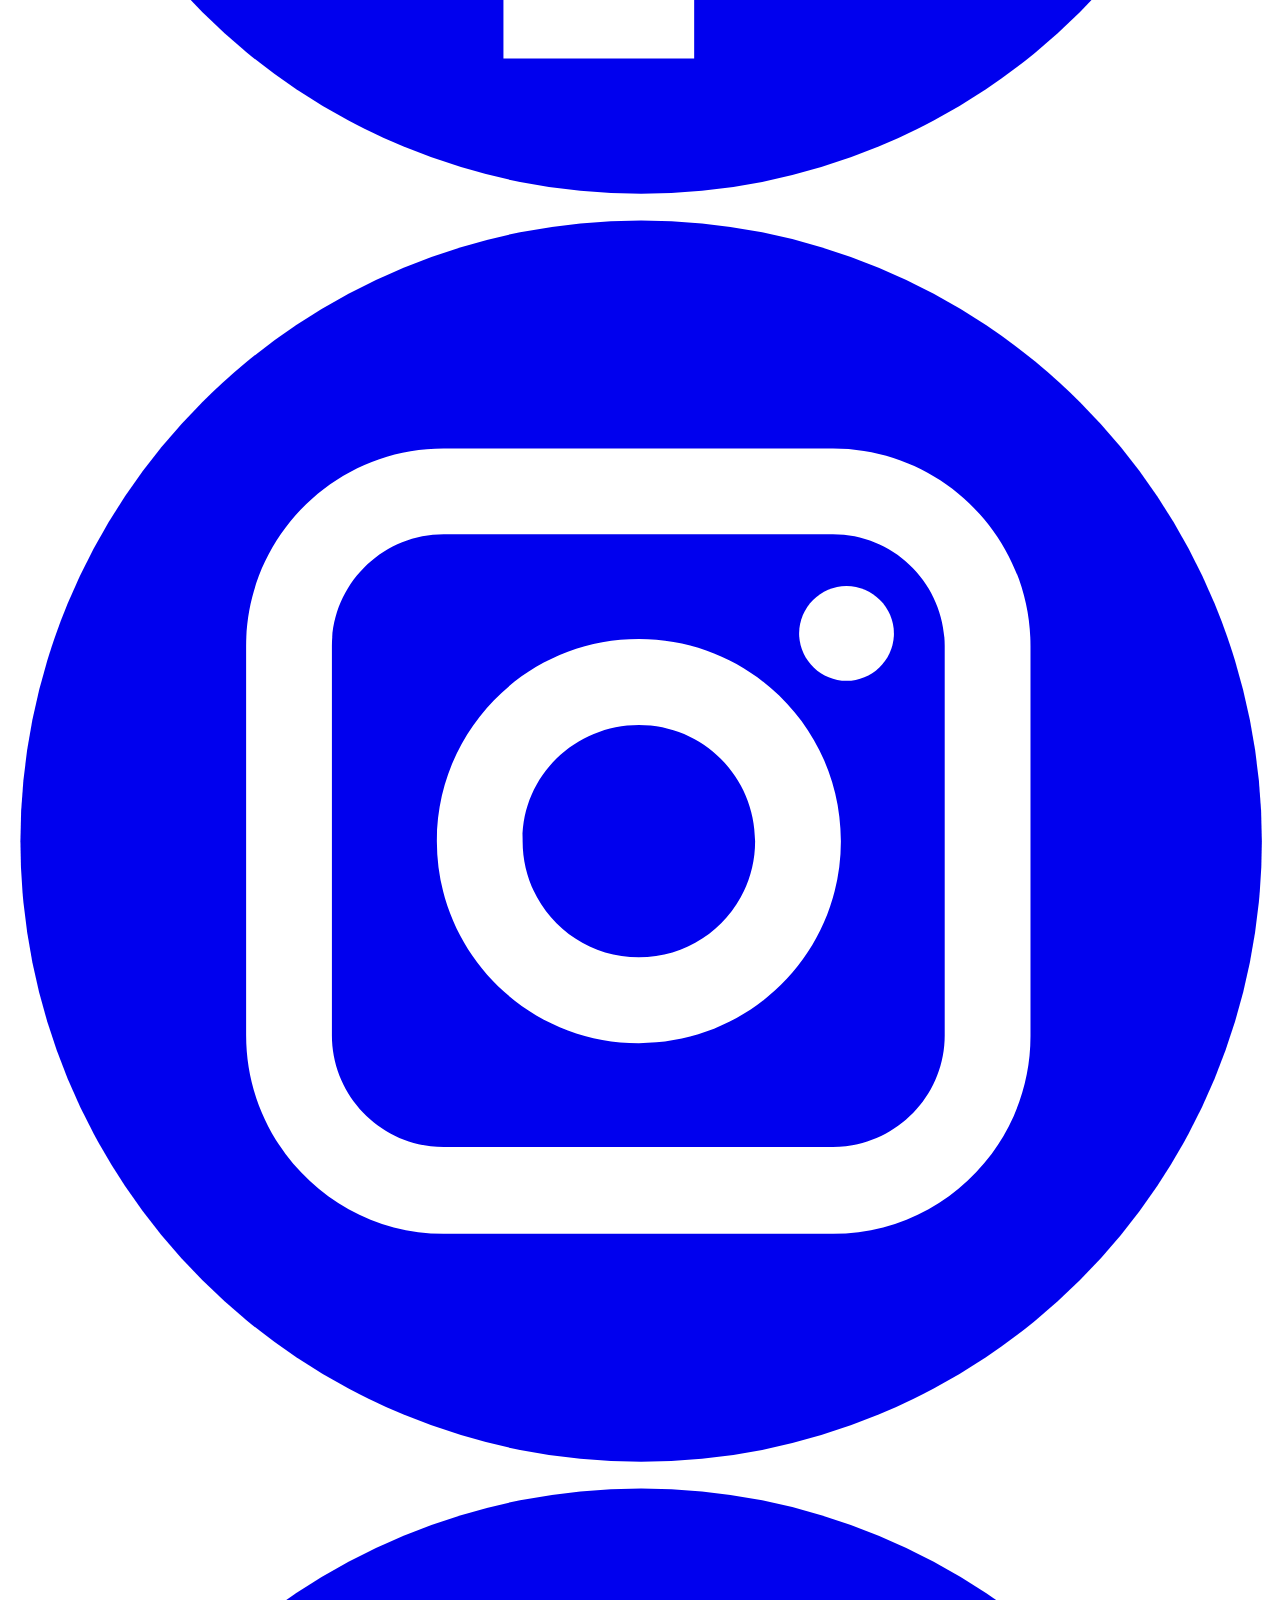
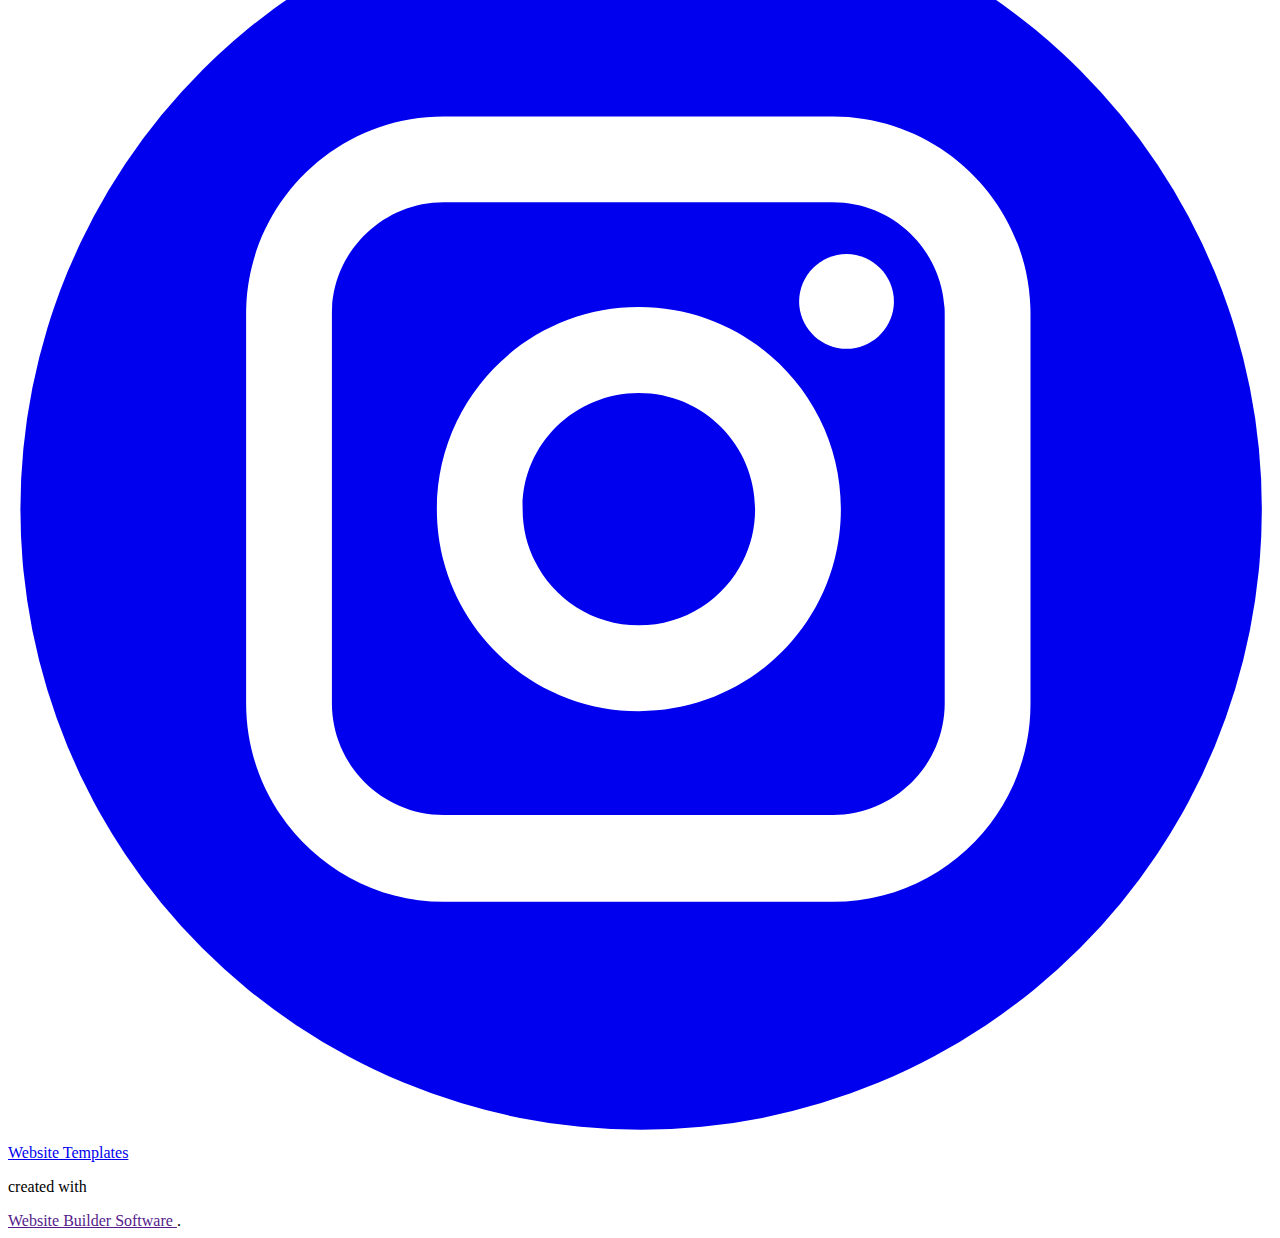
==== commit 95cb09f8: "Update index.html" ====
--- a/index.html
+++ b/index.html
@@ -36,7 +36,7 @@
             </a>
           </div>
           <div class="u-custom-menu u-nav-container">
-            <ul class="u-nav u-spacing-30 u-unstyled u-nav-1"><li class="u-nav-item"><a class="u-border-5 u-border-active-custom-color-2 u-border-hover-custom-color-2 u-border-no-left u-border-no-right u-border-no-top u-button-style u-nav-link u-text-active-grey-90 u-text-grey-90 u-text-hover-grey-90" href="Página-Inicial.html" style="padding: 10px 0px;">Página Inicial</a>
+            <ul class="u-nav u-spacing-30 u-unstyled u-nav-1"><li class="u-nav-item"><a class="u-border-5 u-border-active-custom-color-2 u-border-hover-custom-color-2 u-border-no-left u-border-no-right u-border-no-top u-button-style u-nav-link u-text-active-grey-90 u-text-grey-90 u-text-hover-grey-90" href="index.html" style="padding: 10px 0px;">Página Inicial</a>
 </li><li class="u-nav-item"><a class="u-border-5 u-border-active-custom-color-2 u-border-hover-custom-color-2 u-border-no-left u-border-no-right u-border-no-top u-button-style u-nav-link u-text-active-grey-90 u-text-grey-90 u-text-hover-grey-90" href="Projetos.html" style="padding: 10px 0px;">Projetos</a>
 </li><li class="u-nav-item"><a class="u-border-5 u-border-active-custom-color-2 u-border-hover-custom-color-2 u-border-no-left u-border-no-right u-border-no-top u-button-style u-nav-link u-text-active-grey-90 u-text-grey-90 u-text-hover-grey-90" href="Referências.html" style="padding: 10px 0px;">Referências</a>
 </li><li class="u-nav-item"><a class="u-border-5 u-border-active-custom-color-2 u-border-hover-custom-color-2 u-border-no-left u-border-no-right u-border-no-top u-button-style u-nav-link u-text-active-grey-90 u-text-grey-90 u-text-hover-grey-90" href="Contato.html" style="padding: 10px 0px;">Contato</a>
@@ -46,7 +46,7 @@
             <div class="u-black u-container-style u-inner-container-layout u-opacity u-opacity-95 u-sidenav">
               <div class="u-inner-container-layout u-sidenav-overflow">
                 <div class="u-menu-close"></div>
-                <ul class="u-align-center u-nav u-popupmenu-items u-unstyled u-nav-2"><li class="u-nav-item"><a class="u-button-style u-nav-link" href="Página-Inicial.html">Página Inicial</a>
+                <ul class="u-align-center u-nav u-popupmenu-items u-unstyled u-nav-2"><li class="u-nav-item"><a class="u-button-style u-nav-link" href=index.html">Página Inicial</a>
 </li><li class="u-nav-item"><a class="u-button-style u-nav-link" href="Projetos.html">Projetos</a>
 </li><li class="u-nav-item"><a class="u-button-style u-nav-link" href="Referências.html">Referências</a>
 </li><li class="u-nav-item"><a class="u-button-style u-nav-link" href="Contato.html">Contato</a>
@@ -78,7 +78,7 @@
           <div class="u-clearfix u-sheet u-valign-middle-xs u-sheet-1">
             <div class="u-container-style u-group u-opacity u-opacity-15 u-palette-1-dark-1 u-radius-25 u-shape-round u-group-1">
               <div class="u-container-layout u-container-layout-1">
-                <h1 class="u-text u-text-default u-title u-text-1">Aonde estudei?</h1>
+                <h1 class="u-text u-text-default u-title u-text-1">Onde estudei?</h1>
                 <p class="u-align-justify-xs u-large-text u-text u-text-variant u-text-2">Atualmente estou cursando Informática na escola técnica CEDUP.</p>
               </div>
             </div>
@@ -88,7 +88,7 @@
           <div class="u-clearfix u-sheet u-sheet-1">
             <div class="u-container-style u-group u-opacity u-opacity-10 u-palette-3-dark-1 u-radius-25 u-shape-round u-group-1">
               <div class="u-container-layout u-container-layout-1">
-                <h1 class="u-text u-text-default u-title u-text-1">Aonde moro?</h1>
+                <h1 class="u-text u-text-default u-title u-text-1">Onde moro?</h1>
                 <p class="u-align-justify-xs u-large-text u-text u-text-variant u-text-2"> Moro em Joinville - Santa Catarina, no bairro Itaum.</p>
               </div>
             </div>
